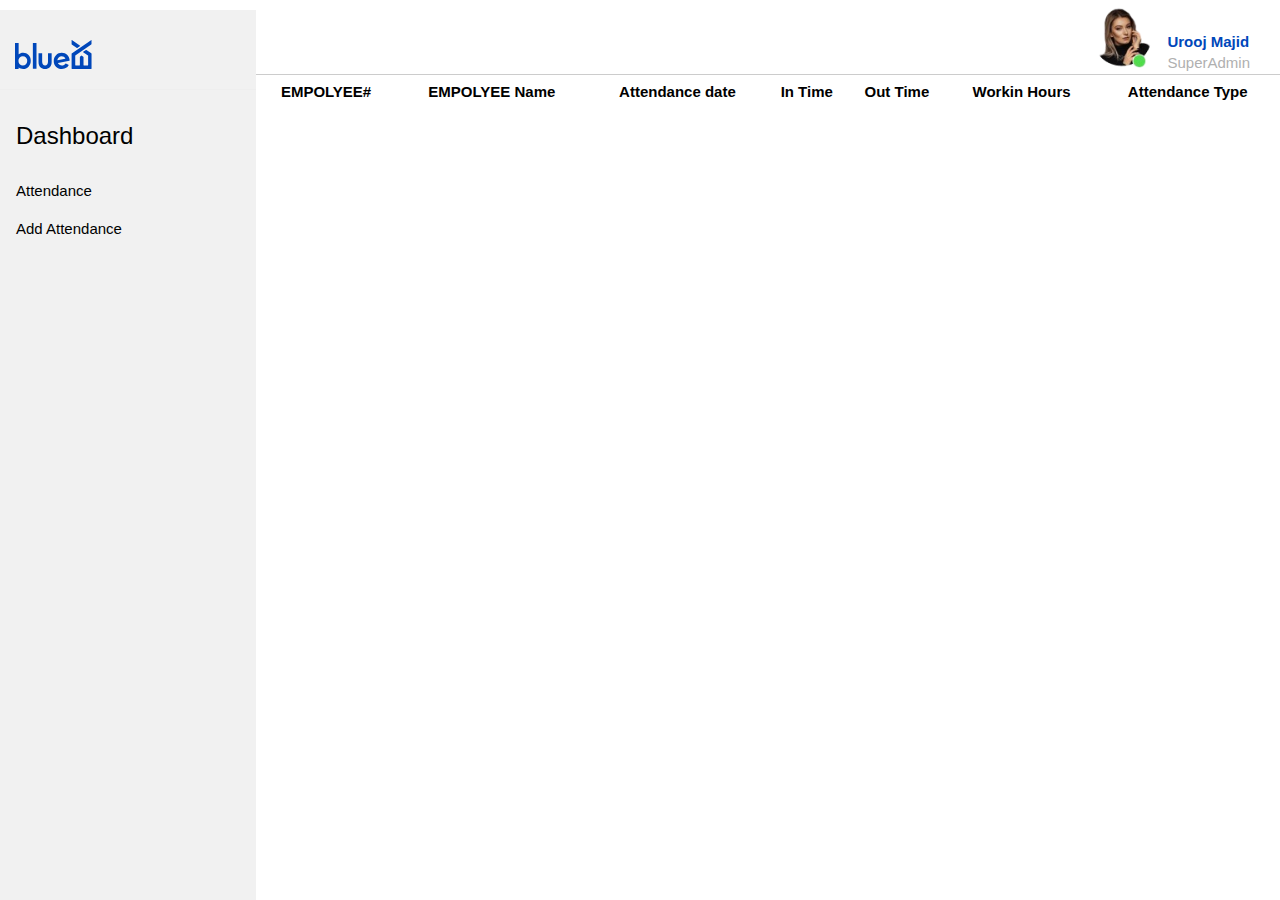
==== index.html @ 57a2c0f6 "first commit" ====
<!DOCTYPE html>
<html lang="en">
  <head>
    <meta charset="UTF-8" />
    <meta http-equiv="X-UA-Compatible" content="IE=edge" />
    <meta name="viewport" content="width=device-width, initial-scale=1.0" />
    <title>Admin Panel</title>
    <link rel="stylesheet" href="style.css" />
    <link rel="stylesheet" href="https://www.w3schools.com/w3css/4/w3.css" />
    <link
      rel="stylesheet"
      href="https://cdn.jsdelivr.net/npm/bootstrap@4.5.3/dist/css/bootstrap.min.css"
      integrity="sha384-TX8t27EcRE3e/ihU7zmQxVncDAy5uIKz4rEkgIXeMed4M0jlfIDPvg6uqKI2xXr2"
      crossorigin="anonymous"
    />
    <link
      rel="stylesheet"
      href="https://cdn.datatables.net/1.12.1/css/jquery.dataTables.min.css"
    />
  </head>

  <script>
    function padTo2Digits(num) {
      return num.toString().padStart(2, '0');
    }

    // function convertMsToHM(milliseconds) {
    //   let seconds = Math.floor(milliseconds / 1000);
    //   let minutes = Math.floor(seconds / 60);
    //   let hours = Math.floor(minutes / 60);

    //   seconds = seconds % 60;
    //   // 👇️ if seconds are greater than 30, round minutes up (optional)
    //   minutes = seconds >= 30 ? minutes + 1 : minutes;

    //   minutes = minutes % 60;

    //   // 👇️ If you don't want to roll hours over, e.g. 24 to 00
    //   // 👇️ comment (or remove) the line below
    //   // commenting next line gets you `24:00:00` instead of `00:00:00`
    //   // or `36:15:31` instead of `12:15:31`, etc.
    //   hours = hours % 24;

    //   return `${padTo2Digits(hours)}:${padTo2Digits(minutes)}:${padTo2Digits(
    //     seconds,
    //   )}`;
    // }

    var myHeaders = new Headers();
    myHeaders.append('Content-Type', 'application/json');

    let date = new Date();

    let dateString = `${date.getFullYear()}-${padTo2Digits(
      date.getMonth() + 1,
    )}-${padTo2Digits(date.getDate())}`;

    var raw = JSON.stringify({
      from_date: dateString,
      to_date: dateString,
    });

    var requestOptions = {
      method: 'POST',
      headers: myHeaders,
      body: raw,
      redirect: 'follow',
    };
    var data;
    const getData = async () => {
      data = await fetch(
        'http://api.blue-ex.com:5003/attendance-app/attendance/getattendancedata',
        requestOptions,
      )
        .then((response) => response.json())
        .then((result) => {
          return result;
        })
        .catch((error) => console.log('error', error));
      console.log(data);

      let tbody = document.querySelector('tbody');
      tbody.innerHTML = '';
      data.map(
        (item) =>
          (tbody.innerHTML += `
                 <tr>
                    <td>${item.employee_number}</td>
                    <td>${item.employee_name}</td>
                    <td>${item.attendance_date}</td>
                    <td>${item.intime}</td>
                    <td>${item.outtime}</td>
                    <td>${item.working_hours}</td>
                    <td>${item.type}</td>
                </tr>
        `),
      );
    };

    getData();
  </script>

  <body>
    <!-- Sidebar -->
    <div
      class="w3-sidebar w3-light-grey w3-bar-block sidebar"
      style="width: 20%; z-index: 4; padding-top: 2rem"
    >
      <img
        src="images/blue_ex.svg"
        style="height: 1.9rem; padding-left: 1rem"
      />
      <hr />
      <h3 class="w3-bar-item">Dashboard</h3>
      <a href="index.html" class="w3-bar-item w3-button">Attendance</a>
      <a href="form.html" class="w3-bar-item w3-button">Add Attendance</a>
    </div>

    <div class="header">
      <img src="images/avatar.png" alt="" />
      <div>
        <h3>Urooj Majid</h3>
        <p>SuperAdmin</p>
      </div>
    </div>
    <div style="visibility: hidden">
      <h3>Dashboard</h3>

      <p>Attendance</p>
    </div>
    <div style="margin-left: 20%; z-index: 2">
      <table
        id="example"
        class="table table-striped table-bordered"
        style="width: 100%"
      >
        <thead>
          <tr>
            <th>EMPOLYEE#</th>
            <th>EMPOLYEE Name</th>
            <th>Attendance date</th>
            <th>In Time</th>
            <th>Out Time</th>
            <th>Workin Hours</th>
            <th>Attendance Type</th>
          </tr>
        </thead>
        <tbody></tbody>
      </table>
    </div>
    <script src="https://code.jquery.com/jquery-3.5.1.js"></script>
    <script src="https://cdn.datatables.net/1.12.1/js/jquery.dataTables.min.js"></script>
    <!-- <script src="https://cdn.datatables.net/1.12.1/js/dataTables.bootstrap4.min.js"></script> -->
    <script src="app.js"></script>
  </body>
</html>
---- style.css ----
@import url("https://fonts.googleapis.com/css2?family=Open+Sans&display=swap");
*{
    box-sizing: border-box;
    margin: 0;
    padding: 0;
}
body {
    font-family: "Open Sans", sans-serif;
    margin: 0;
    padding: 0;
}



.header {
    border-bottom: 1px solid #ccc;
    display: flex;
    justify-content: flex-end;
    align-items: center;
    height: 5rem;
    background-color: white;
    width: 100vw;
    padding-right: 2rem;
    column-gap: 1rem;
    top: 0;
    position: fixed;
    z-index: 3;
    
}
.header img{
   width: 4rem;
}
.header div{
    display: flex;
    align-items: flex-start;
    justify-content: flex-end;
    flex-direction: column;
    height: 5rem;
}
.header div h3{
    color: #0047BA;
    line-height: 0rem;
    font-size: 1rem;
    font-weight: 700;
}
.header div p{
    color: rgb(176, 176, 176);
    font-size: 1rem;
}
.site-navigation li {
    display: inline-block;
    /* margin: 1.4em 1em 1em 1em; */
}
.nav li a img{
  
        border-radius: 50%;
}

.dataTables_wrapper {
    padding: 2rem;
}
.button4 {
    display: flex;
    background-color: white;
    color: black;
    border: 1px solid #e7e7e7;
    padding: 1rem;
    width: 10em;
    margin-left: 2em;
    margin-top: 1em;
  
  }
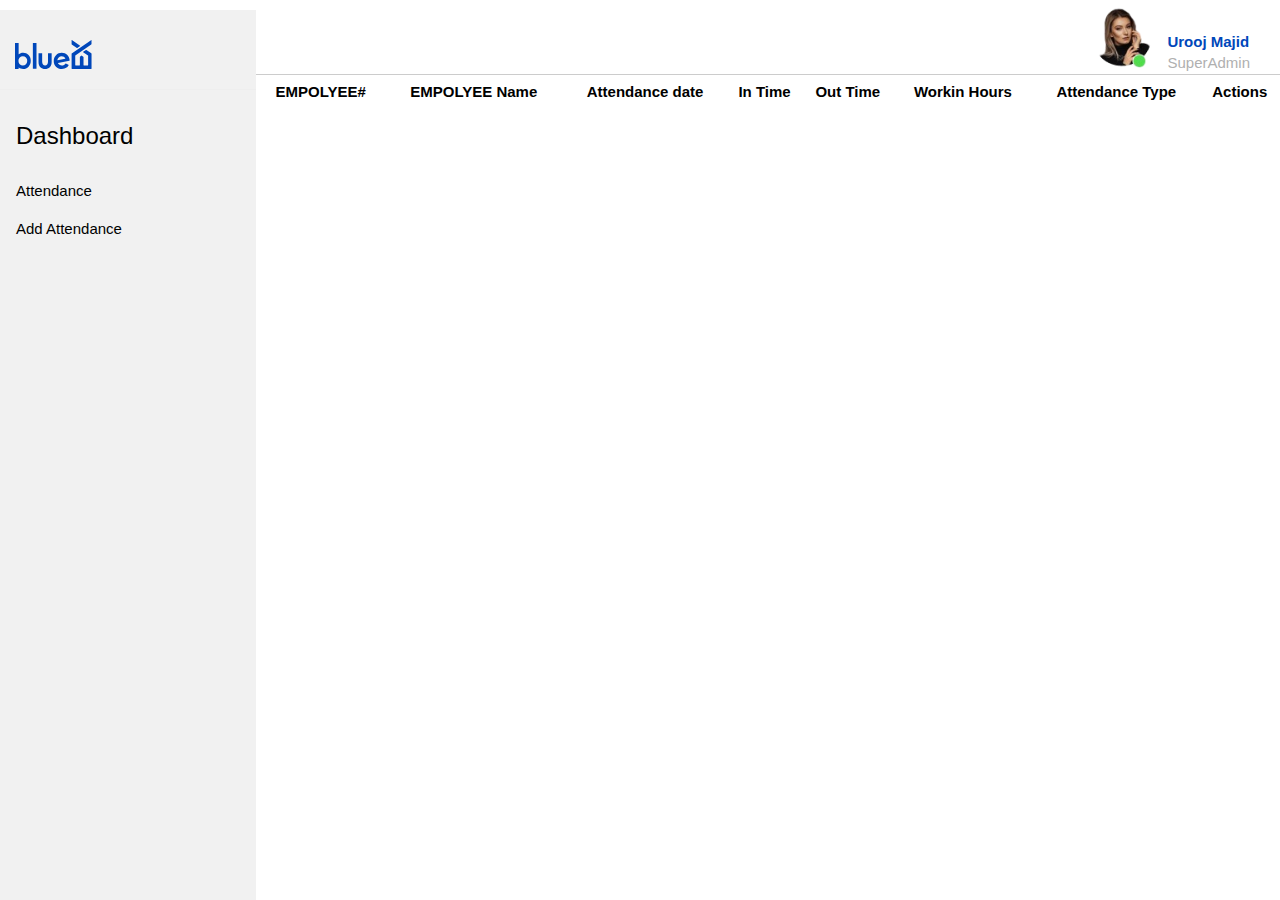
==== commit dee3fcff: "Add files via upload" ====
--- a/index.html
+++ b/index.html
@@ -18,87 +18,6 @@
       href="https://cdn.datatables.net/1.12.1/css/jquery.dataTables.min.css"
     />
   </head>
-
-  <script>
-    function padTo2Digits(num) {
-      return num.toString().padStart(2, '0');
-    }
-
-    // function convertMsToHM(milliseconds) {
-    //   let seconds = Math.floor(milliseconds / 1000);
-    //   let minutes = Math.floor(seconds / 60);
-    //   let hours = Math.floor(minutes / 60);
-
-    //   seconds = seconds % 60;
-    //   // 👇️ if seconds are greater than 30, round minutes up (optional)
-    //   minutes = seconds >= 30 ? minutes + 1 : minutes;
-
-    //   minutes = minutes % 60;
-
-    //   // 👇️ If you don't want to roll hours over, e.g. 24 to 00
-    //   // 👇️ comment (or remove) the line below
-    //   // commenting next line gets you `24:00:00` instead of `00:00:00`
-    //   // or `36:15:31` instead of `12:15:31`, etc.
-    //   hours = hours % 24;
-
-    //   return `${padTo2Digits(hours)}:${padTo2Digits(minutes)}:${padTo2Digits(
-    //     seconds,
-    //   )}`;
-    // }
-
-    var myHeaders = new Headers();
-    myHeaders.append('Content-Type', 'application/json');
-
-    let date = new Date();
-
-    let dateString = `${date.getFullYear()}-${padTo2Digits(
-      date.getMonth() + 1,
-    )}-${padTo2Digits(date.getDate())}`;
-
-    var raw = JSON.stringify({
-      from_date: dateString,
-      to_date: dateString,
-    });
-
-    var requestOptions = {
-      method: 'POST',
-      headers: myHeaders,
-      body: raw,
-      redirect: 'follow',
-    };
-    var data;
-    const getData = async () => {
-      data = await fetch(
-        'http://api.blue-ex.com:5003/attendance-app/attendance/getattendancedata',
-        requestOptions,
-      )
-        .then((response) => response.json())
-        .then((result) => {
-          return result;
-        })
-        .catch((error) => console.log('error', error));
-      console.log(data);
-
-      let tbody = document.querySelector('tbody');
-      tbody.innerHTML = '';
-      data.map(
-        (item) =>
-          (tbody.innerHTML += `
-                 <tr>
-                    <td>${item.employee_number}</td>
-                    <td>${item.employee_name}</td>
-                    <td>${item.attendance_date}</td>
-                    <td>${item.intime}</td>
-                    <td>${item.outtime}</td>
-                    <td>${item.working_hours}</td>
-                    <td>${item.type}</td>
-                </tr>
-        `),
-      );
-    };
-
-    getData();
-  </script>
 
   <body>
     <!-- Sidebar -->
@@ -143,6 +62,7 @@
             <th>Out Time</th>
             <th>Workin Hours</th>
             <th>Attendance Type</th>
+            <th>Actions</th>
           </tr>
         </thead>
         <tbody></tbody>
@@ -152,5 +72,105 @@
     <script src="https://cdn.datatables.net/1.12.1/js/jquery.dataTables.min.js"></script>
     <!-- <script src="https://cdn.datatables.net/1.12.1/js/dataTables.bootstrap4.min.js"></script> -->
     <script src="app.js"></script>
+    <script>
+      function padTo2Digits(num) {
+        return num.toString().padStart(2, "0");
+      }
+
+      // function convertMsToHM(milliseconds) {
+      //   let seconds = Math.floor(milliseconds / 1000);
+      //   let minutes = Math.floor(seconds / 60);
+      //   let hours = Math.floor(minutes / 60);
+
+      //   seconds = seconds % 60;
+      //   // 👇️ if seconds are greater than 30, round minutes up (optional)
+      //   minutes = seconds >= 30 ? minutes + 1 : minutes;
+
+      //   minutes = minutes % 60;
+
+      //   // 👇️ If you don't want to roll hours over, e.g. 24 to 00
+      //   // 👇️ comment (or remove) the line below
+      //   // commenting next line gets you `24:00:00` instead of `00:00:00`
+      //   // or `36:15:31` instead of `12:15:31`, etc.
+      //   hours = hours % 24;
+
+      //   return `${padTo2Digits(hours)}:${padTo2Digits(minutes)}:${padTo2Digits(
+      //     seconds,
+      //   )}`;
+      // }
+
+      var myHeaders = new Headers();
+      myHeaders.append("Content-Type", "application/json");
+
+      let date = new Date();
+
+      let dateString = `${date.getFullYear()}-${padTo2Digits(
+        date.getMonth() + 1
+      )}-${padTo2Digits(date.getDate())}`;
+
+      var raw = JSON.stringify({
+        from_date: dateString,
+        to_date: dateString,
+      });
+
+      var requestOptions = {
+        method: "POST",
+        headers: myHeaders,
+        body: raw,
+        redirect: "follow",
+      };
+      var data;
+      const getData = async () => {
+        data = await fetch(
+          "http://api.blue-ex.com:5003/attendance-app/attendance/getattendancedata",
+          requestOptions
+        )
+          .then((response) => response.json())
+          .then((result) => {
+            return result;
+          })
+          .catch((error) => console.log("error", error));
+
+        let tbody = document.querySelector("tbody");
+        tbody.innerHTML = "";
+        //
+        //
+        const slicedData = data.slice(0, 10);
+        //
+        //
+        slicedData.map(
+          (item) =>
+            (tbody.innerHTML += `<tr>
+                      <td>${item.employee_number}</td>
+                      <td>${item.employee_name}</td>
+                      <td>${item.attendance_date}</td>
+                      <td>${item.intime}</td>
+                      <td>${item.outtime}</td>
+                      <td>${item.working_hours}</td>
+                      <td>${item.type}</td>
+                      <td>
+                        <button class="editBtn" onclick="editFunction('${item.employee_number}','${item.attendance_date}','${item.intime}','${item.outtime}')">
+                          <svg xmlns="http://www.w3.org/2000/svg" width="16" height="16" fill="currentColor" class="bi bi-pen-fill" viewBox="0 0 16 16">
+                            <path d="m13.498.795.149-.149a1.207 1.207 0 1 1 1.707 1.708l-.149.148a1.5 1.5 0 0 1-.059 2.059L4.854 14.854a.5.5 0 0 1-.233.131l-4 1a.5.5 0 0 1-.606-.606l1-4a.5.5 0 0 1 .131-.232l9.642-9.642a.5.5 0 0 0-.642.056L6.854 4.854a.5.5 0 1 1-.708-.708L9.44.854A1.5 1.5 0 0 1 11.5.796a1.5 1.5 0 0 1 1.998-.001z"/>
+                          </svg>
+                        </button>
+                      </td>
+                  </tr>`)
+        );
+      };
+      window.onload = getData();
+      //
+      const editFunction = (id, date, inTime, outTime) => {
+        const data = {
+          id,
+          date,
+          inTime,
+          outTime,
+        };
+        localStorage.setItem("employee", JSON.stringify(data));
+        url = "./form.html?update=" + true;
+        document.location.href = url;
+      };
+    </script>
   </body>
 </html>
--- a/style.css
+++ b/style.css
@@ -1,72 +1,115 @@
 @import url("https://fonts.googleapis.com/css2?family=Open+Sans&display=swap");
-*{
-    box-sizing: border-box;
-    margin: 0;
-    padding: 0;
+* {
+  box-sizing: border-box;
+  margin: 0;
+  padding: 0;
 }
 body {
-    font-family: "Open Sans", sans-serif;
-    margin: 0;
-    padding: 0;
+  font-family: "Open Sans", sans-serif;
+  margin: 0;
+  padding: 0;
 }
 
-
-
 .header {
-    border-bottom: 1px solid #ccc;
-    display: flex;
-    justify-content: flex-end;
-    align-items: center;
-    height: 5rem;
-    background-color: white;
-    width: 100vw;
-    padding-right: 2rem;
-    column-gap: 1rem;
-    top: 0;
-    position: fixed;
-    z-index: 3;
-    
+  border-bottom: 1px solid #ccc;
+  display: flex;
+  justify-content: flex-end;
+  align-items: center;
+  height: 5rem;
+  background-color: white;
+  width: 100vw;
+  padding-right: 2rem;
+  column-gap: 1rem;
+  top: 0;
+  position: fixed;
+  z-index: 3;
 }
-.header img{
-   width: 4rem;
+.header img {
+  width: 4rem;
 }
-.header div{
-    display: flex;
-    align-items: flex-start;
-    justify-content: flex-end;
-    flex-direction: column;
-    height: 5rem;
+.header div {
+  display: flex;
+  align-items: flex-start;
+  justify-content: flex-end;
+  flex-direction: column;
+  height: 5rem;
 }
-.header div h3{
-    color: #0047BA;
-    line-height: 0rem;
-    font-size: 1rem;
-    font-weight: 700;
+.header div h3 {
+  color: #0047ba;
+  line-height: 0rem;
+  font-size: 1rem;
+  font-weight: 700;
 }
-.header div p{
-    color: rgb(176, 176, 176);
-    font-size: 1rem;
+.header div p {
+  color: rgb(176, 176, 176);
+  font-size: 1rem;
 }
 .site-navigation li {
-    display: inline-block;
-    /* margin: 1.4em 1em 1em 1em; */
+  display: inline-block;
+  /* margin: 1.4em 1em 1em 1em; */
 }
-.nav li a img{
-  
-        border-radius: 50%;
+.nav li a img {
+  border-radius: 50%;
 }
 
 .dataTables_wrapper {
-    padding: 2rem;
+  padding: 2rem;
 }
 .button4 {
-    display: flex;
-    background-color: white;
-    color: black;
-    border: 1px solid #e7e7e7;
-    padding: 1rem;
-    width: 10em;
-    margin-left: 2em;
-    margin-top: 1em;
-  
-  }+  display: flex;
+  background-color: white;
+  color: black;
+  border: 1px solid #e7e7e7;
+  padding: 1rem;
+  width: 10em;
+  margin-left: 2em;
+  margin-top: 1em;
+}
+
+.editBtn {
+  margin: auto;
+  display: flex;
+  height: 30px;
+  width: 30px;
+  justify-content: center;
+  align-items: center;
+  border: none;
+  background-color: transparent;
+  color: #0047ba;
+  transition: 0.2s all;
+}
+.editBtn:hover {
+  transition: 0.2s all;
+  color: #7792be;
+}
+
+.modal_main {
+  position: fixed;
+  z-index: 999;
+  top: 0px;
+  left: 0px;
+  height: 100vh;
+  width: 100vw;
+  background-color: rgba(0, 0, 0, 0.442);
+  backdrop-filter: blur(4px);
+  display: flex;
+  justify-content: center;
+  align-items: center;
+  visibility: hidden;
+  transition: 0.2s all;
+}
+
+.modal_main.active {
+  visibility: visible;
+  transition: 0.2s all;
+}
+
+.modal_body {
+  background-color: #fff;
+  border-radius: 10px;
+  padding: 30px;
+  text-align: center;
+}
+.modal_body h1 {
+  font-size: 1.4rem;
+}
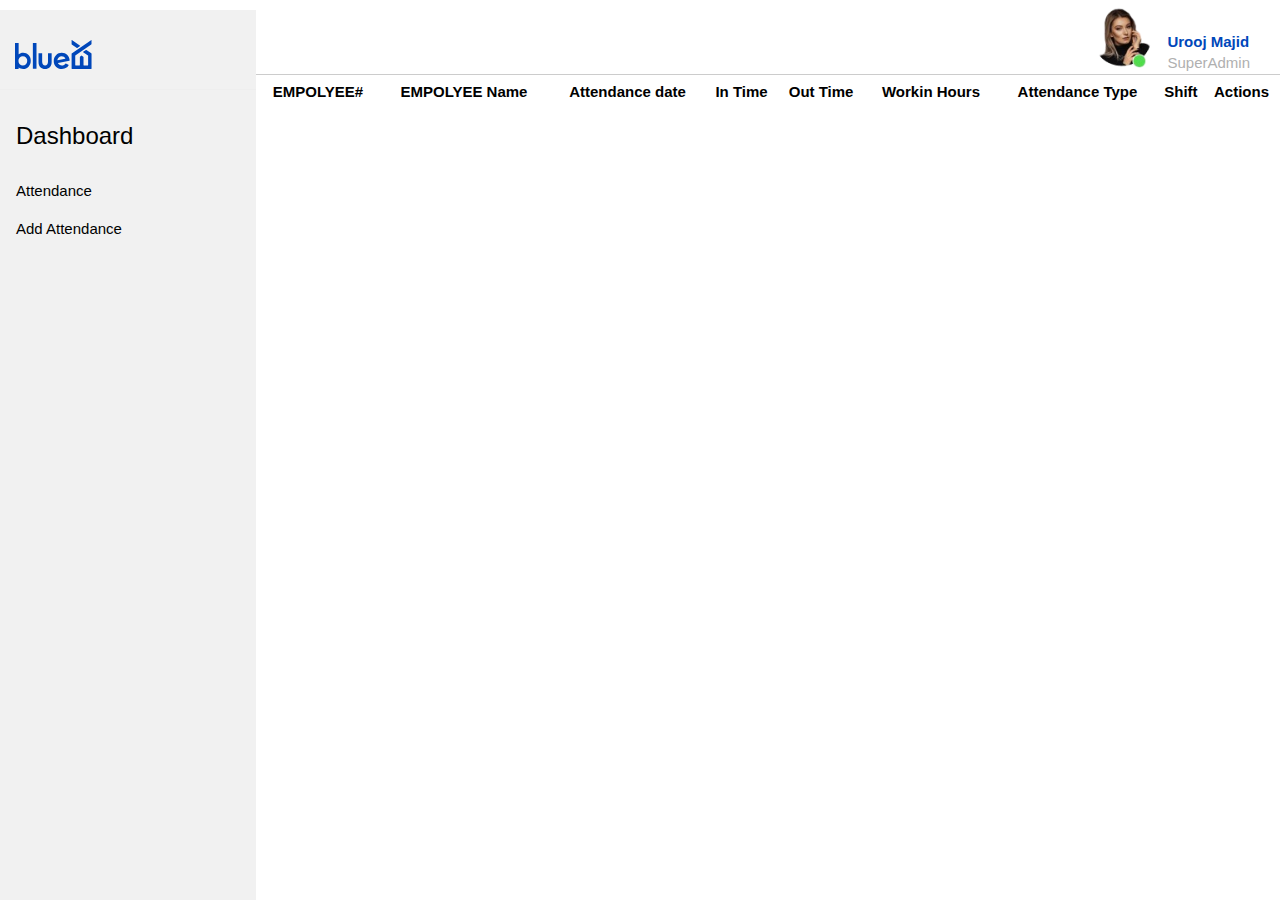
==== commit d9bb9d97: "datatables" ====
--- a/index.html
+++ b/index.html
@@ -15,7 +15,8 @@
     />
     <link
       rel="stylesheet"
-      href="https://cdn.datatables.net/1.12.1/css/jquery.dataTables.min.css"
+      type="text/css"
+      href="https://cdn.datatables.net/1.12.1/css/jquery.dataTables.css"
     />
   </head>
 
@@ -49,7 +50,7 @@
     </div>
     <div style="margin-left: 20%; z-index: 2">
       <table
-        id="example"
+        id="myTable"
         class="table table-striped table-bordered"
         style="width: 100%"
       >
@@ -62,42 +63,19 @@
             <th>Out Time</th>
             <th>Workin Hours</th>
             <th>Attendance Type</th>
+            <th>Shift</th>
             <th>Actions</th>
           </tr>
         </thead>
+
         <tbody></tbody>
       </table>
     </div>
-    <script src="https://code.jquery.com/jquery-3.5.1.js"></script>
-    <script src="https://cdn.datatables.net/1.12.1/js/jquery.dataTables.min.js"></script>
-    <!-- <script src="https://cdn.datatables.net/1.12.1/js/dataTables.bootstrap4.min.js"></script> -->
-    <script src="app.js"></script>
+
     <script>
       function padTo2Digits(num) {
         return num.toString().padStart(2, "0");
       }
-
-      // function convertMsToHM(milliseconds) {
-      //   let seconds = Math.floor(milliseconds / 1000);
-      //   let minutes = Math.floor(seconds / 60);
-      //   let hours = Math.floor(minutes / 60);
-
-      //   seconds = seconds % 60;
-      //   // 👇️ if seconds are greater than 30, round minutes up (optional)
-      //   minutes = seconds >= 30 ? minutes + 1 : minutes;
-
-      //   minutes = minutes % 60;
-
-      //   // 👇️ If you don't want to roll hours over, e.g. 24 to 00
-      //   // 👇️ comment (or remove) the line below
-      //   // commenting next line gets you `24:00:00` instead of `00:00:00`
-      //   // or `36:15:31` instead of `12:15:31`, etc.
-      //   hours = hours % 24;
-
-      //   return `${padTo2Digits(hours)}:${padTo2Digits(minutes)}:${padTo2Digits(
-      //     seconds,
-      //   )}`;
-      // }
 
       var myHeaders = new Headers();
       myHeaders.append("Content-Type", "application/json");
@@ -135,28 +113,48 @@
         tbody.innerHTML = "";
         //
         //
+        console.log(data);
         const slicedData = data.slice(0, 10);
         //
         //
-        slicedData.map(
-          (item) =>
-            (tbody.innerHTML += `<tr>
-                      <td>${item.employee_number}</td>
-                      <td>${item.employee_name}</td>
-                      <td>${item.attendance_date}</td>
-                      <td>${item.intime}</td>
-                      <td>${item.outtime}</td>
-                      <td>${item.working_hours}</td>
-                      <td>${item.type}</td>
-                      <td>
-                        <button class="editBtn" onclick="editFunction('${item.employee_number}','${item.attendance_date}','${item.intime}','${item.outtime}')">
-                          <svg xmlns="http://www.w3.org/2000/svg" width="16" height="16" fill="currentColor" class="bi bi-pen-fill" viewBox="0 0 16 16">
-                            <path d="m13.498.795.149-.149a1.207 1.207 0 1 1 1.707 1.708l-.149.148a1.5 1.5 0 0 1-.059 2.059L4.854 14.854a.5.5 0 0 1-.233.131l-4 1a.5.5 0 0 1-.606-.606l1-4a.5.5 0 0 1 .131-.232l9.642-9.642a.5.5 0 0 0-.642.056L6.854 4.854a.5.5 0 1 1-.708-.708L9.44.854A1.5 1.5 0 0 1 11.5.796a1.5 1.5 0 0 1 1.998-.001z"/>
-                          </svg>
-                        </button>
-                      </td>
-                  </tr>`)
+        data.map((item) =>
+          // (tbody.innerHTML += `<tr>
+          //           <td>${item.employee_number}</td>
+          //           <td>${item.employee_name}</td>
+          //           <td>${item.attendance_date}</td>
+          //           <td>${item.intime}</td>
+          //           <td>${item.outtime}</td>
+          //           <td>${item.working_hours}</td>
+
+          //           <td>${item.type}</td>
+          //           <td>${item.shift}</td>
+          //           <td>
+          // <button class="editBtn" onclick="editFunction('${item.employee_number}','${item.attendance_date}','${item.intime}','${item.outtime}')">
+          //   <svg xmlns="http://www.w3.org/2000/svg" width="16" height="16" fill="currentColor" class="bi bi-pen-fill" viewBox="0 0 16 16">
+          //     <path d="m13.498.795.149-.149a1.207 1.207 0 1 1 1.707 1.708l-.149.148a1.5 1.5 0 0 1-.059 2.059L4.854 14.854a.5.5 0 0 1-.233.131l-4 1a.5.5 0 0 1-.606-.606l1-4a.5.5 0 0 1 .131-.232l9.642-9.642a.5.5 0 0 0-.642.056L6.854 4.854a.5.5 0 1 1-.708-.708L9.44.854A1.5 1.5 0 0 1 11.5.796a1.5 1.5 0 0 1 1.998-.001z"/>
+          //   </svg>
+          // </button>
+          //           </td>
+          //       </tr>`)
+          {
+            var btn =
+              '<button class="editBtn" onclick="editFunction(\'${item.employee_number}\',\'${item.attendance_date}\',\'${item.intime}\',\'${item.outtime}\')"> <svg xmlns="http://www.w3.org/2000/svg" width="16" height="16" fill="currentColor" class="bi bi-pen-fill" viewBox="0 0 16 16"> <path d="m13.498.795.149-.149a1.207 1.207 0 1 1 1.707 1.708l-.149.148a1.5 1.5 0 0 1-.059 2.059L4.854 14.854a.5.5 0 0 1-.233.131l-4 1a.5.5 0 0 1-.606-.606l1-4a.5.5 0 0 1 .131-.232l9.642-9.642a.5.5 0 0 0-.642.056L6.854 4.854a.5.5 0 1 1-.708-.708L9.44.854A1.5 1.5 0 0 1 11.5.796a1.5 1.5 0 0 1 1.998-.001z"/></svg></button>';
+            $("#myTable")
+              .dataTable()
+              .fnAddData([
+                item.employee_number,
+                item.employee_name,
+                item.attendance_date,
+                item.intime,
+                item.outtime,
+                item.working_hours,
+                item.type,
+                item.shift,
+                btn,
+              ]);
+          }
         );
+        $("#myTable").dataTable();
       };
       window.onload = getData();
       //
@@ -172,5 +170,18 @@
         document.location.href = url;
       };
     </script>
+
+    <script src="https://code.jquery.com/jquery-3.5.1.js"></script>
+    <script src="app.js"></script>
+    <script
+      type="text/javascript"
+      charset="utf8"
+      src="https://cdn.datatables.net/1.12.1/js/jquery.dataTables.js"
+    ></script>
+    <script>
+      $(document).ready(function () {
+        $("#myTable").DataTable();
+      });
+    </script>
   </body>
 </html>
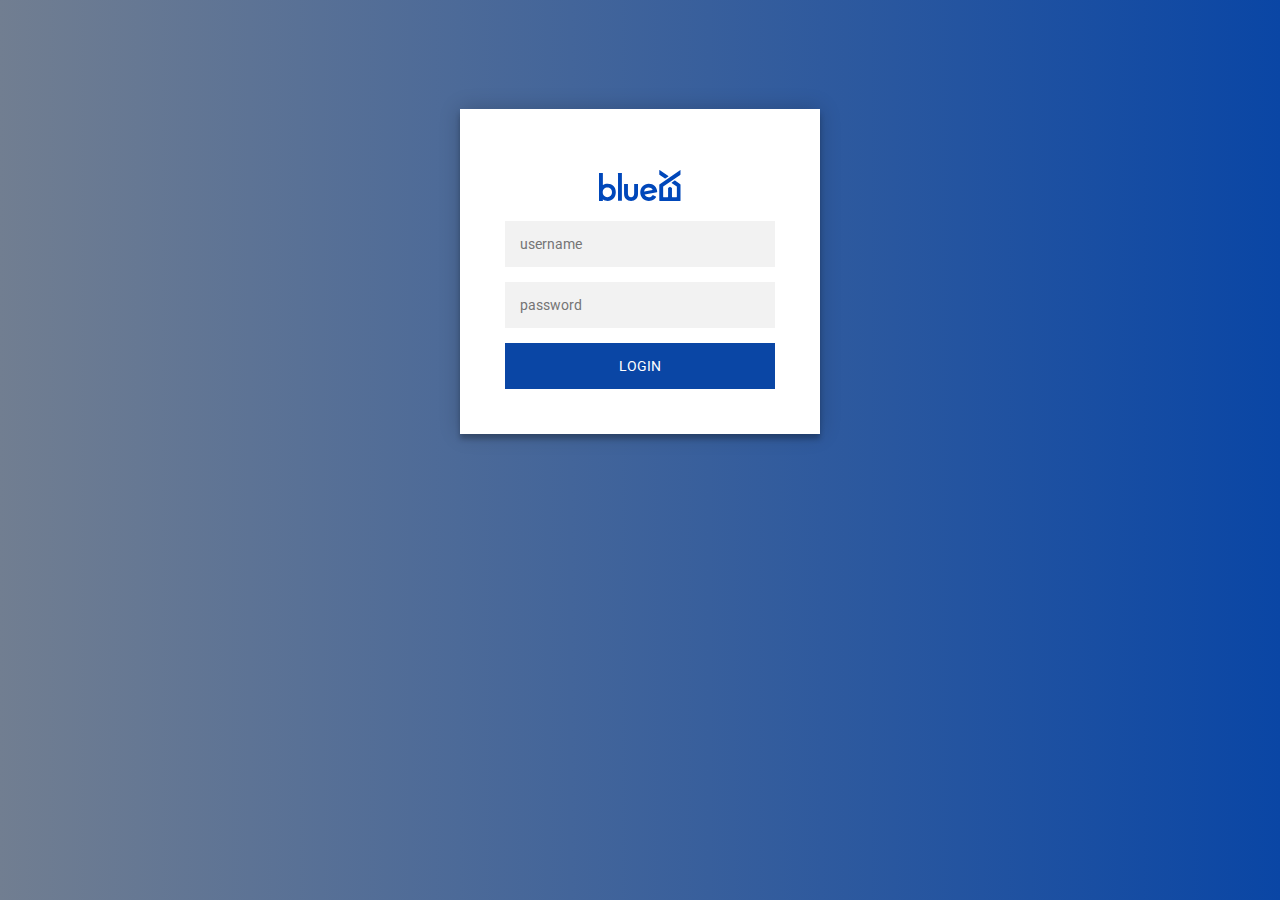
==== commit fd2b8ded: "login screen added" ====
--- a/index.html
+++ b/index.html
@@ -1,187 +1,33 @@
 <!DOCTYPE html>
-<html lang="en">
-  <head>
-    <meta charset="UTF-8" />
-    <meta http-equiv="X-UA-Compatible" content="IE=edge" />
-    <meta name="viewport" content="width=device-width, initial-scale=1.0" />
-    <title>Admin Panel</title>
-    <link rel="stylesheet" href="style.css" />
-    <link rel="stylesheet" href="https://www.w3schools.com/w3css/4/w3.css" />
-    <link
-      rel="stylesheet"
-      href="https://cdn.jsdelivr.net/npm/bootstrap@4.5.3/dist/css/bootstrap.min.css"
-      integrity="sha384-TX8t27EcRE3e/ihU7zmQxVncDAy5uIKz4rEkgIXeMed4M0jlfIDPvg6uqKI2xXr2"
-      crossorigin="anonymous"
-    />
-    <link
-      rel="stylesheet"
-      type="text/css"
-      href="https://cdn.datatables.net/1.12.1/css/jquery.dataTables.css"
-    />
-  </head>
+<html lang="en" >
+<head>
+  <meta charset="UTF-8">
+  <title>Login</title>
+  <link rel="stylesheet" href="index.css">
 
-  <body>
-    <!-- Sidebar -->
-    <div
-      class="w3-sidebar w3-light-grey w3-bar-block sidebar"
-      style="width: 20%; z-index: 4; padding-top: 2rem"
-    >
-      <img
-        src="images/blue_ex.svg"
-        style="height: 1.9rem; padding-left: 1rem"
+</head>
+<body>
+<div class="login-page">
+    
+  <div class="form">
+ 
+  
+        <img
+        src="/images/blue_ex.svg"
+        style="height: 1.9rem; padding: 1rem"
       />
-      <hr />
-      <h3 class="w3-bar-item">Dashboard</h3>
-      <a href="index.html" class="w3-bar-item w3-button">Attendance</a>
-      <a href="form.html" class="w3-bar-item w3-button">Add Attendance</a>
-    </div>
+      <input type="text" name="username" placeholder="username" id="uname"/>
+      
+      <input type="password" name="password" placeholder="password" id="pwd"/>
+      <button id="login-form-submit" onclick="btnsubmit()">login</button>
+     
+  
 
-    <div class="header">
-      <img src="images/avatar.png" alt="" />
-      <div>
-        <h3>Urooj Majid</h3>
-        <p>SuperAdmin</p>
-      </div>
-    </div>
-    <div style="visibility: hidden">
-      <h3>Dashboard</h3>
+    
+  </div>
+</div>
 
-      <p>Attendance</p>
-    </div>
-    <div style="margin-left: 20%; z-index: 2">
-      <table
-        id="myTable"
-        class="table table-striped table-bordered"
-        style="width: 100%"
-      >
-        <thead>
-          <tr>
-            <th>EMPOLYEE#</th>
-            <th>EMPOLYEE Name</th>
-            <th>Attendance date</th>
-            <th>In Time</th>
-            <th>Out Time</th>
-            <th>Workin Hours</th>
-            <th>Attendance Type</th>
-            <th>Shift</th>
-            <th>Actions</th>
-          </tr>
-        </thead>
 
-        <tbody></tbody>
-      </table>
-    </div>
-
-    <script>
-      function padTo2Digits(num) {
-        return num.toString().padStart(2, "0");
-      }
-
-      var myHeaders = new Headers();
-      myHeaders.append("Content-Type", "application/json");
-
-      let date = new Date();
-
-      let dateString = `${date.getFullYear()}-${padTo2Digits(
-        date.getMonth() + 1
-      )}-${padTo2Digits(date.getDate())}`;
-
-      var raw = JSON.stringify({
-        from_date: dateString,
-        to_date: dateString,
-      });
-
-      var requestOptions = {
-        method: "POST",
-        headers: myHeaders,
-        body: raw,
-        redirect: "follow",
-      };
-      var data;
-      const getData = async () => {
-        data = await fetch(
-          "http://api.blue-ex.com:5003/attendance-app/attendance/getattendancedata",
-          requestOptions
-        )
-          .then((response) => response.json())
-          .then((result) => {
-            return result;
-          })
-          .catch((error) => console.log("error", error));
-
-        let tbody = document.querySelector("tbody");
-        tbody.innerHTML = "";
-        //
-        //
-        console.log(data);
-        const slicedData = data.slice(0, 10);
-        //
-        //
-        data.map((item) =>
-          // (tbody.innerHTML += `<tr>
-          //           <td>${item.employee_number}</td>
-          //           <td>${item.employee_name}</td>
-          //           <td>${item.attendance_date}</td>
-          //           <td>${item.intime}</td>
-          //           <td>${item.outtime}</td>
-          //           <td>${item.working_hours}</td>
-
-          //           <td>${item.type}</td>
-          //           <td>${item.shift}</td>
-          //           <td>
-          // <button class="editBtn" onclick="editFunction('${item.employee_number}','${item.attendance_date}','${item.intime}','${item.outtime}')">
-          //   <svg xmlns="http://www.w3.org/2000/svg" width="16" height="16" fill="currentColor" class="bi bi-pen-fill" viewBox="0 0 16 16">
-          //     <path d="m13.498.795.149-.149a1.207 1.207 0 1 1 1.707 1.708l-.149.148a1.5 1.5 0 0 1-.059 2.059L4.854 14.854a.5.5 0 0 1-.233.131l-4 1a.5.5 0 0 1-.606-.606l1-4a.5.5 0 0 1 .131-.232l9.642-9.642a.5.5 0 0 0-.642.056L6.854 4.854a.5.5 0 1 1-.708-.708L9.44.854A1.5 1.5 0 0 1 11.5.796a1.5 1.5 0 0 1 1.998-.001z"/>
-          //   </svg>
-          // </button>
-          //           </td>
-          //       </tr>`)
-          {
-            var btn =
-              '<button class="editBtn" onclick="editFunction(\'${item.employee_number}\',\'${item.attendance_date}\',\'${item.intime}\',\'${item.outtime}\')"> <svg xmlns="http://www.w3.org/2000/svg" width="16" height="16" fill="currentColor" class="bi bi-pen-fill" viewBox="0 0 16 16"> <path d="m13.498.795.149-.149a1.207 1.207 0 1 1 1.707 1.708l-.149.148a1.5 1.5 0 0 1-.059 2.059L4.854 14.854a.5.5 0 0 1-.233.131l-4 1a.5.5 0 0 1-.606-.606l1-4a.5.5 0 0 1 .131-.232l9.642-9.642a.5.5 0 0 0-.642.056L6.854 4.854a.5.5 0 1 1-.708-.708L9.44.854A1.5 1.5 0 0 1 11.5.796a1.5 1.5 0 0 1 1.998-.001z"/></svg></button>';
-            $("#myTable")
-              .dataTable()
-              .fnAddData([
-                item.employee_number,
-                item.employee_name,
-                item.attendance_date,
-                item.intime,
-                item.outtime,
-                item.working_hours,
-                item.type,
-                item.shift,
-                btn,
-              ]);
-          }
-        );
-        $("#myTable").dataTable();
-      };
-      window.onload = getData();
-      //
-      const editFunction = (id, date, inTime, outTime) => {
-        const data = {
-          id,
-          date,
-          inTime,
-          outTime,
-        };
-        localStorage.setItem("employee", JSON.stringify(data));
-        url = "./form.html?update=" + true;
-        document.location.href = url;
-      };
-    </script>
-
-    <script src="https://code.jquery.com/jquery-3.5.1.js"></script>
-    <script src="app.js"></script>
-    <script
-      type="text/javascript"
-      charset="utf8"
-      src="https://cdn.datatables.net/1.12.1/js/jquery.dataTables.js"
-    ></script>
-    <script>
-      $(document).ready(function () {
-        $("#myTable").DataTable();
-      });
-    </script>
-  </body>
+<script src="index.js"></script>
+</body>
 </html>
--- a/index.css
+++ b/index.css
@@ -0,0 +1,100 @@
+@import url(https://fonts.googleapis.com/css?family=Roboto:300);
+
+.login-page {
+  width: 360px;
+  padding: 8% 0 0;
+  margin: auto;
+}
+.form {
+  position: relative;
+  z-index: 1;
+  background: #FFFFFF;
+  max-width: 360px;
+  margin: 0 auto 100px;
+  padding: 45px;
+  text-align: center;
+  box-shadow: 0 0 20px 0 rgba(0, 0, 0, 0.2), 0 5px 5px 0 rgba(0, 0, 0, 0.24);
+}
+.form input {
+  font-family: "Roboto", sans-serif;
+  outline: 0;
+  background: #f2f2f2;
+  width: 100%;
+  border: 0;
+  margin: 0 0 15px;
+  padding: 15px;
+  box-sizing: border-box;
+  font-size: 14px;
+}
+.form button {
+  font-family: "Roboto", sans-serif;
+  text-transform: uppercase;
+  outline: 0;
+  background: #0a46a5;
+  width: 100%;
+  border: 0;
+  padding: 15px;
+  color: #FFFFFF;
+  font-size: 14px;
+  -webkit-transition: all 0.3 ease;
+  transition: all 0.3 ease;
+  cursor: pointer;
+}
+.form button:hover,.form button:active,.form button:focus {
+  background: #0a46a5;
+}
+.form .message {
+  margin: 15px 0 0;
+  color: #b3b3b3;
+  font-size: 12px;
+}
+.form .message a {
+  color: #0a46a5;
+  text-decoration: none;
+}
+.form .register-form {
+  display: none;
+}
+.container {
+  position: relative;
+  z-index: 1;
+  max-width: 300px;
+  margin: 0 auto;
+}
+.container:before, .container:after {
+  content: "";
+  display: block;
+  clear: both;
+}
+.container .info {
+  margin: 50px auto;
+  text-align: center;
+}
+.container .info h1 {
+  margin: 0 0 15px;
+  padding: 0;
+  font-size: 36px;
+  font-weight: 300;
+  color: #1a1a1a;
+}
+.container .info span {
+  color: #4d4d4d;
+  font-size: 12px;
+}
+.container .info span a {
+  color: #000000;
+  text-decoration: none;
+}
+.container .info span .fa {
+  color: #EF3B3A;
+}
+body {
+  background: #0a46a5; /* fallback for old browsers */
+  background: -webkit-linear-gradient(right, #0a46a5, #788aa9);
+  background: -moz-linear-gradient(right, #0a46a5, #6d7e99);
+  background: -o-linear-gradient(right, #0a46a5, #69768c);
+  background: linear-gradient(to left, #0a46a5, #717e91);
+  font-family: "Roboto", sans-serif;
+  -webkit-font-smoothing: antialiased;
+  -moz-osx-font-smoothing: grayscale;      
+}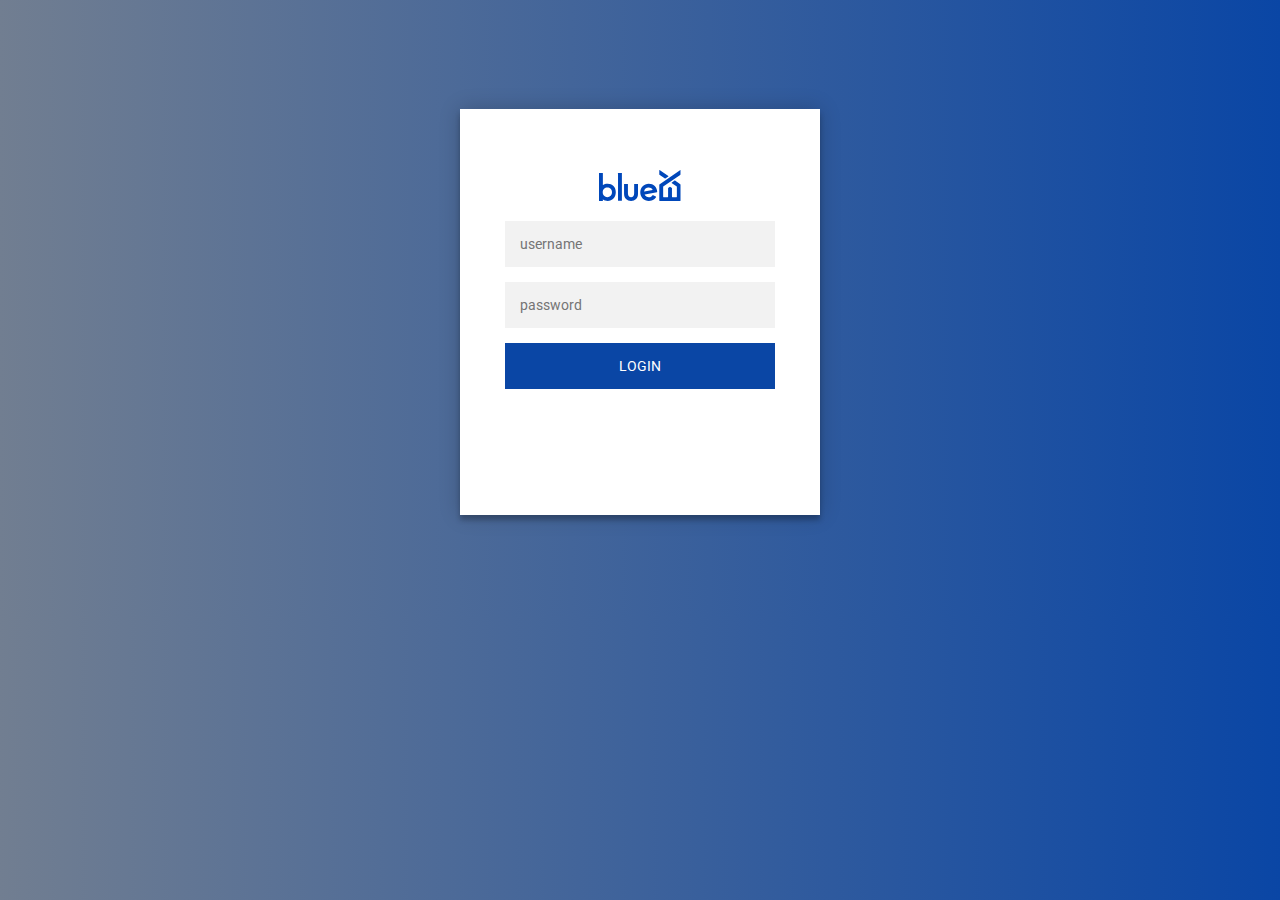
==== commit d4540dc8: "wrong credentials added" ====
--- a/index.html
+++ b/index.html
@@ -8,22 +8,23 @@
 </head>
 <body>
 <div class="login-page">
+  
     
   <div class="form">
  
-  
         <img
-        src="/images/blue_ex.svg"
+        src="images/blue_ex.svg"
         style="height: 1.9rem; padding: 1rem"
       />
       <input type="text" name="username" placeholder="username" id="uname"/>
       
       <input type="password" name="password" placeholder="password" id="pwd"/>
       <button id="login-form-submit" onclick="btnsubmit()">login</button>
-     
-  
 
-    
+      <div id="login-error-msg-holder">
+        <p id="login-error-msg">Invalid username and password</p>
+      </div>
+
   </div>
 </div>
 
--- a/index.css
+++ b/index.css
@@ -5,6 +5,31 @@
   padding: 8% 0 0;
   margin: auto;
 }
+#login-error-msg-holder {
+  width: 100%;
+  height: 100%;
+  display: grid;
+  justify-items: center;
+  align-items: center;
+}
+
+#login-error-msg {
+  width: 23%;
+  text-align: center;
+  
+  color: #ffff;
+  background-color: #e58f8f;
+  opacity: 0;
+
+  outline: 0;
+  width: 90%;
+ 
+  padding: 15px;
+ 
+
+}
+
+
 .form {
   position: relative;
   z-index: 1;
